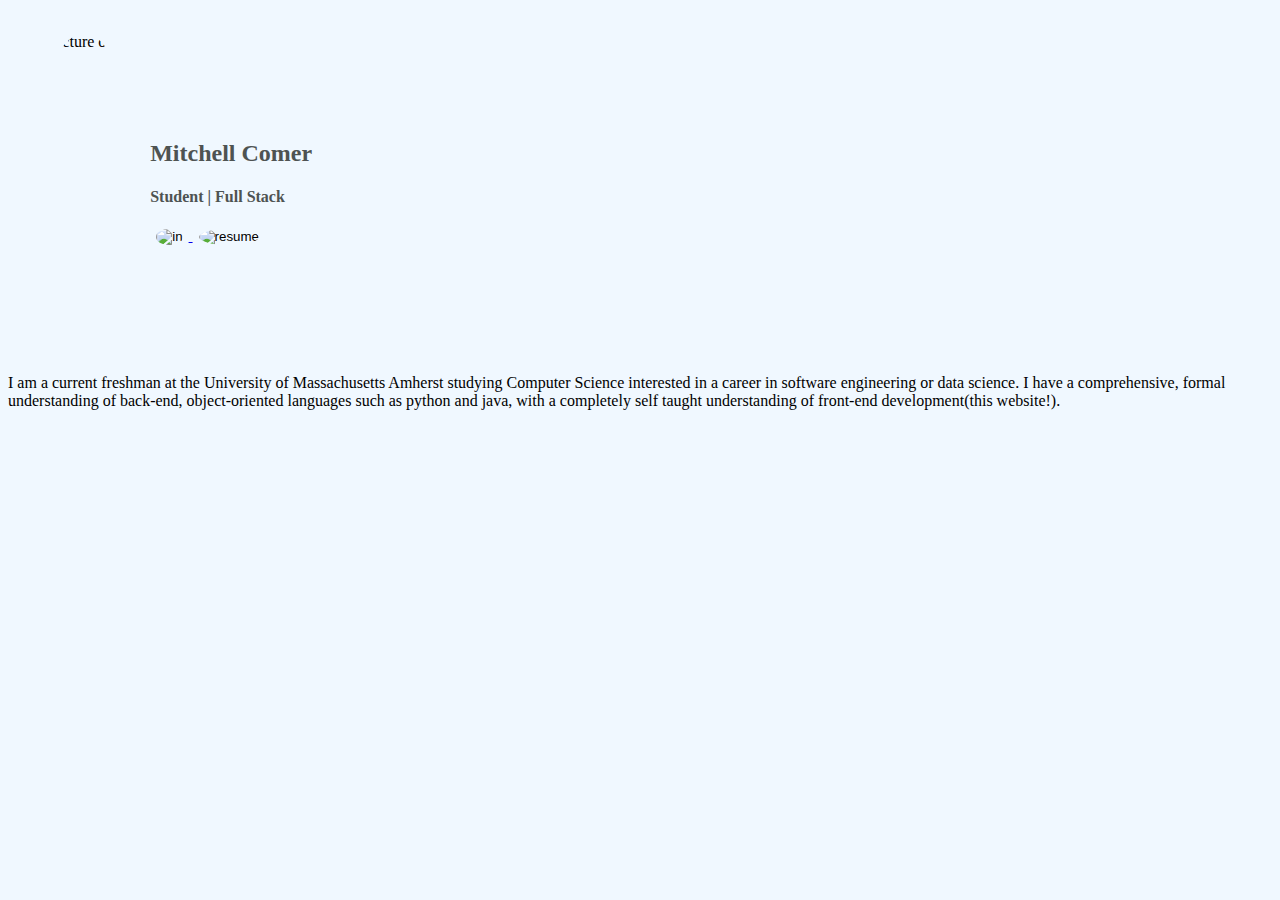
==== index.html @ 50c69960 "fixed" ====
<!DOCTYPE html>
<html lang = "en">
    <head>
        <link href="./style.css" rel="stylesheet">
        <meta charset="UTF-8">
        <meta name="description" content="this website conatins all the professional information about me">
        <meta name="author" content="Mitchell Comer">
        <meta name="keywords" content="software engineer">
        <meta name="viewport" content="width=device-width, initial-scale=1.0">
        <title>Mitchell's Personal Website</title>
    </head>

    <body>
        <!--header-->
        <div class = "pwebsite">
            <span class = "pwebsite-img">
                <img src="profPic.jpg" alt = "Picture of me">
            </span>

            <span class = "pwebsite-details">
              <h2 class = "title">Mitchell Comer</h2>
              <h4 class="subtitle">Student | Full Stack</h4>
                
              <span>
                <a href = "https://www.linkedin.com/in/mitchellcomer" id="more-me" target="_blank">
                  <button class="linkedinButton">
                    <img class="inicon" src="linkedinicon.png" alt="in">
                  </button>
                </a>
              </span>
              
              <span>
                <a href = "./resume.pdf" id="more-me" target="_blank">
                  <button class="resumeButton">
                    <img class="resicon" src="resiconn.jpg" alt="resume">
                  </button>
                </a>
              </span>
            </span>
        </div>

        <!--about me section-->
        <div class = "about">
          <p>
            I am a current freshman at the University of Massachusetts Amherst studying Computer Science 
            interested in a career in software engineering or data science. I have a comprehensive, formal
            understanding of back-end, object-oriented languages such as python and java, with a completely self taught 
            understanding of front-end development(this website!).
          </p>
        </div>

        <div>

        </div>
    </body>
</html>
---- style.css ----
*{
    background-color: aliceblue;
}

.pwebsite{
    padding: 25px;
    display: block flex;
    align-items: center;
    font-family: Cambria, Cochin, Georgia, Times, 'Times New Roman', serif;
}

.pwebsite-img img{
    height: 300px;
    object-fit: cover;
    border-radius: 50%;
    border-color: black;
    display: block;
}

.pwebsite-details{
    align-self: center;
    padding: 15px;
    color: rgb(78, 83, 82);
}

.resicon{
    border-top-left-radius: 50%;
    border-bottom-left-radius: 50%;
    border-top-right-radius: 50%;
    border-bottom-right-radius: 50%;
    height: 50px;
    width: 50px;
}

.resumeButton{
    border-radius: 50%;
    width: fit-content;
    border: none;
    border-width: 0;
}

.resicon:hover{
    opacity: .5;
    transition: opacity .15s;
}

.resicon:active{
    opacity: .25;
    transition: opacity .15s;
}

.inicon{
    border-radius: 50%;
    width: 50px;
}

.linkedinButton{
    border-radius: 50%;
    width: fit-content;
    border: none;
    border-width: 0;
}

.inicon:hover{
    opacity: .5;
    transition: opacity .15s;
}

.inicon:active{
    opacity: .25;
    transition: opacity .15s;
}
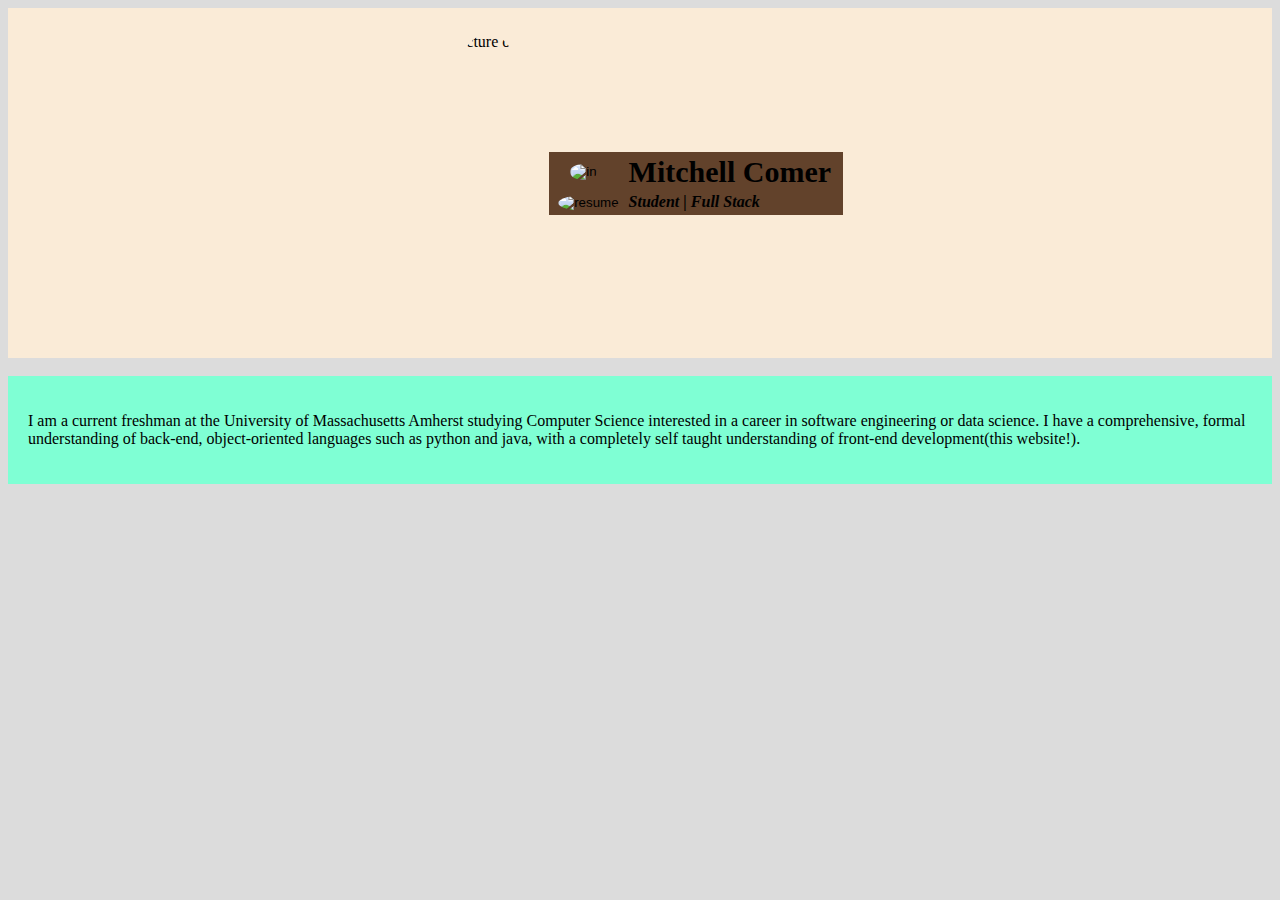
==== commit b69d5048: "colors fixed and website cleaned up" ====
--- a/index.html
+++ b/index.html
@@ -13,31 +13,37 @@
     <body>
         <!--header-->
         <div class = "pwebsite">
-            <span class = "pwebsite-img">
-                <img src="profPic.jpg" alt = "Picture of me">
-            </span>
-
-            <span class = "pwebsite-details">
-              <h2 class = "title">Mitchell Comer</h2>
-              <h4 class="subtitle">Student | Full Stack</h4>
-                
-              <span>
-                <a href = "https://www.linkedin.com/in/mitchellcomer" id="more-me" target="_blank">
+          <span class = "pwebsite-img">
+              <img src="profPic.jpg" alt = "Picture of me">
+          </span>
+          
+          <span class="table">
+            <table class="formatting">
+              <tr>
+                <th>
+                  <a href = "https://www.linkedin.com/in/mitchellcomer" id="more-me" target="_blank">
                   <button class="linkedinButton">
                     <img class="inicon" src="linkedinicon.png" alt="in">
                   </button>
-                </a>
-              </span>
-              
-              <span>
-                <a href = "./resume.pdf" id="more-me" target="_blank">
-                  <button class="resumeButton">
-                    <img class="resicon" src="resiconn.jpg" alt="resume">
-                  </button>
-                </a>
-              </span>
-            </span>
+                  </a>
+                </th>
+                <th class="title">Mitchell Comer</th>
+              </tr>
+              <tr>
+                <th>
+                  <a href = "./resume.pdf" id="more-me" target="_blank">
+                    <button class="resumeButton">
+                      <img class="resicon" src="resiconn.jpg" alt="resume">
+                    </button>
+                  </a>
+                </th>
+                <th class="subtitle"><i>Student | Full Stack</i></th>
+              </tr>
+            </table>
+          </span>
         </div>
+
+        <br/>
 
         <!--about me section-->
         <div class = "about">
--- a/style.css
+++ b/style.css
@@ -1,26 +1,46 @@
-*{
-    background-color: aliceblue;
+body {
+    background-color: rgb(220, 220, 220);
 }
 
 .pwebsite{
     padding: 25px;
-    display: block flex;
+    display: flex;
     align-items: center;
+    justify-content: center;
     font-family: Cambria, Cochin, Georgia, Times, 'Times New Roman', serif;
+    background-color: antiquewhite !important;
 }
 
 .pwebsite-img img{
     height: 300px;
     object-fit: cover;
     border-radius: 50%;
-    border-color: black;
     display: block;
+    margin-right: 10px;
 }
 
-.pwebsite-details{
-    align-self: center;
-    padding: 15px;
-    color: rgb(78, 83, 82);
+.pwebsite-img{
+    background-color: transparent;
+}
+
+.pwebsite .table{
+    background-color: rgb(98, 66, 43) !important;
+    border-collapse: collapse;
+}
+
+* {
+    background-color: transparent;
+}
+
+.title{
+    text-align: left;
+    font-size: 30px;
+    padding-right: 10px;
+}
+
+.subtitle{
+    text-align: left;
+    padding-right: 10px;
 }
 
 .resicon{
@@ -40,12 +60,12 @@
 }
 
 .resicon:hover{
-    opacity: .5;
+    opacity: .7;
     transition: opacity .15s;
 }
 
 .resicon:active{
-    opacity: .25;
+    opacity: .5;
     transition: opacity .15s;
 }
 
@@ -59,14 +79,20 @@
     width: fit-content;
     border: none;
     border-width: 0;
+    margin-right: 10px;
 }
 
 .inicon:hover{
+    opacity: .7;
+    transition: opacity .15s;
+}
+
+.inicon:active{
     opacity: .5;
     transition: opacity .15s;
 }
 
-.inicon:active{
-    opacity: .25;
-    transition: opacity .15s;
+.about{
+    background-color: aquamarine;
+    padding: 20px;
 }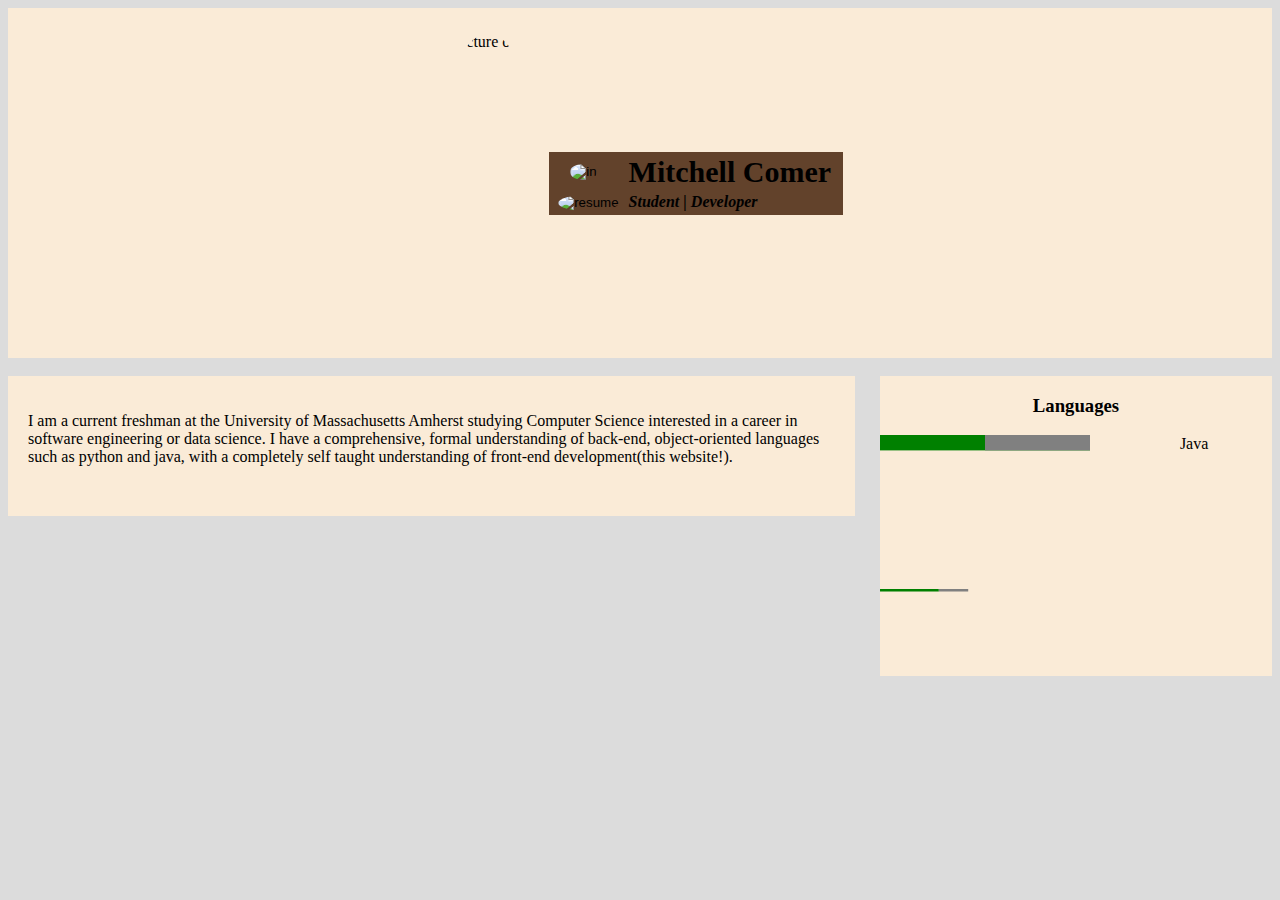
==== commit cffb9164: "unfinished release" ====
--- a/index.html
+++ b/index.html
@@ -37,7 +37,7 @@
                     </button>
                   </a>
                 </th>
-                <th class="subtitle"><i>Student | Full Stack</i></th>
+                <th class="subtitle"><i>Student | Developer</i></th>
               </tr>
             </table>
           </span>
@@ -46,17 +46,44 @@
         <br/>
 
         <!--about me section-->
-        <div class = "about">
-          <p>
-            I am a current freshman at the University of Massachusetts Amherst studying Computer Science 
-            interested in a career in software engineering or data science. I have a comprehensive, formal
-            understanding of back-end, object-oriented languages such as python and java, with a completely self taught 
-            understanding of front-end development(this website!).
-          </p>
-        </div>
+        <div class="aboutBox">
+          <span class = "about">
+            <p>
+              I am a current freshman at the University of Massachusetts Amherst studying Computer Science 
+              interested in a career in software engineering or data science. I have a comprehensive, formal
+              understanding of back-end, object-oriented languages such as python and java, with a completely self taught 
+              understanding of front-end development(this website!).
+            </p>
+          </span>
 
-        <div>
+          <span class="languages">
+            <div class="headerContainer">
+              <h3> Languages </h3>
+            </div>
+            
+            <div class="javaContainer">
+              <span>
+                <svg width="70%" height="10%">
+                    <rect x="0" class="javaRect"/>
+                    <rect x="50%" class="unjavaRect"/>
+                </svg>
+              </span>
+              <span>
+                Java
+              </span>
 
+            </div>
+            
+              <br/>
+            <div>
+              <svg width="30%" height="8%" viewBox="0 0 30 8">
+                <g>
+                  <rect x="0" class="pyRect"/>
+                  <rect x="50%" class="unpyRect"/>
+                </g>
+              </svg>
+            </div>
+          </span>
         </div>
     </body>
 </html>--- a/style.css
+++ b/style.css
@@ -92,7 +92,59 @@
     transition: opacity .15s;
 }
 
+.aboutBox{
+    display: flex;
+    flex-direction: row;
+    align-items: normal;
+}
+
 .about{
-    background-color: aquamarine;
+    background-color: antiquewhite;
     padding: 20px;
+    width: 72%;
+    float: left;
+    margin-right: 2%;
+    height: 100px;
+}
+
+.languages{
+    background-color: antiquewhite;
+    float: right;
+    width: 35%;
+    height: 300px;
+}
+
+.headerContainer{
+    background-color: transparent;
+    justify-content: center;
+    display: flex;
+}
+
+.javaContainer{
+    display: inline-flex;
+}
+
+.javaRect{
+    height: 100%;
+    width: 100%;
+    fill: green;
+}
+
+.unjavaRect{
+    height: 100%;
+    width: 100%;
+    fill: gray;
+}
+
+.pyRect{
+    height: 8%;
+    width: 50%;
+    fill: green;
+    
+}
+
+.unpyRect{
+    height: 8%;
+    width: 25%;
+    fill: gray;
 }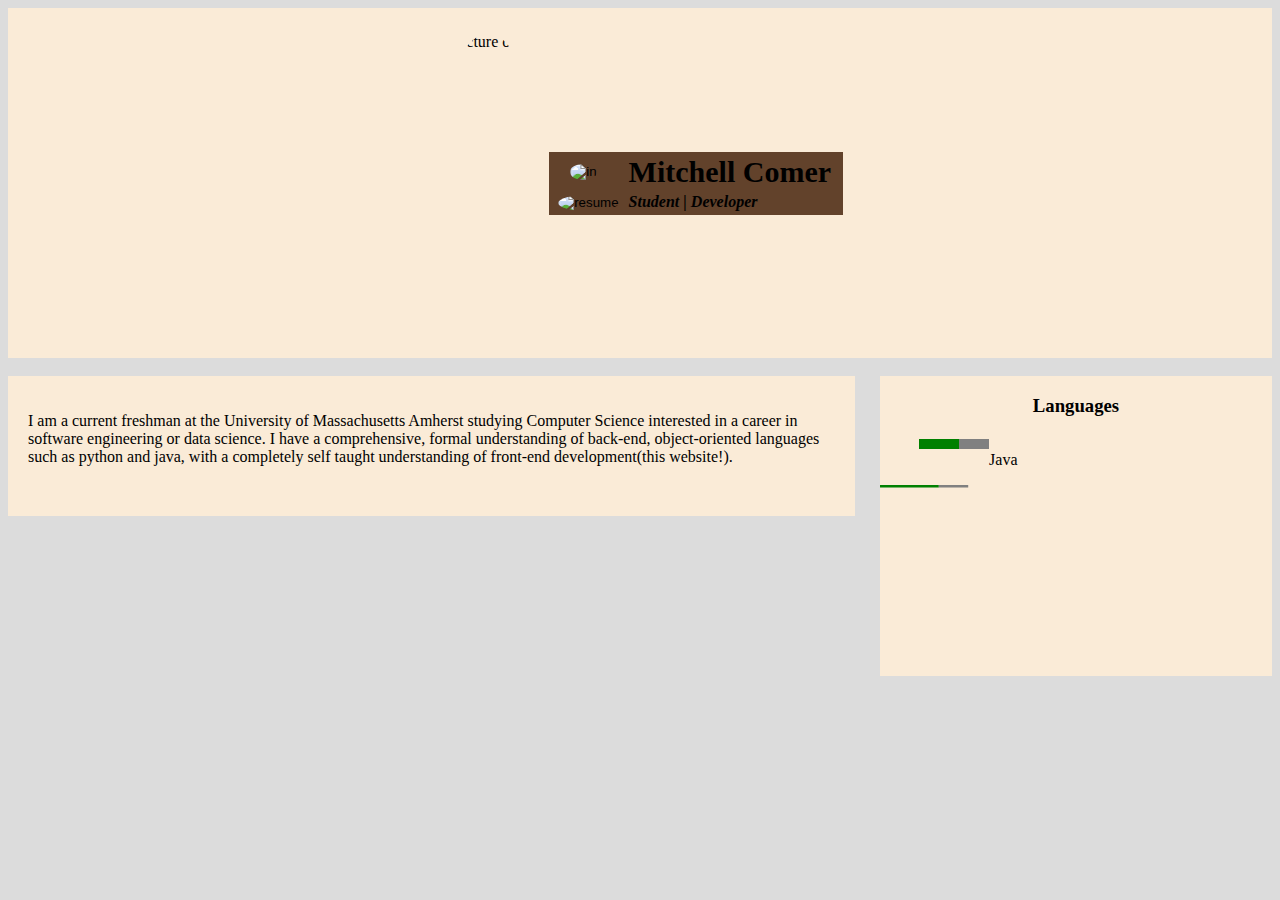
==== commit b2c29e09: "weird spot rn" ====
--- a/index.html
+++ b/index.html
@@ -63,13 +63,13 @@
             
             <div class="javaContainer">
               <span>
-                <svg width="70%" height="10%">
-                    <rect x="0" class="javaRect"/>
-                    <rect x="50%" class="unjavaRect"/>
+                <svg width="70" height="10" class="svg">
+                    <rect x="0" class="javaRect" width="30" height="10"/>
+                    <rect x="40" width="30" height="10" class="unjavaRect"/>
                 </svg>
               </span>
               <span>
-                Java
+                <p class="jtext">Java</p>
               </span>
 
             </div>
--- a/style.css
+++ b/style.css
@@ -122,6 +122,7 @@
 
 .javaContainer{
     display: inline-flex;
+    margin-left: 10%;
 }
 
 .javaRect{
@@ -136,6 +137,10 @@
     fill: gray;
 }
 
+.jtext{
+
+}
+
 .pyRect{
     height: 8%;
     width: 50%;
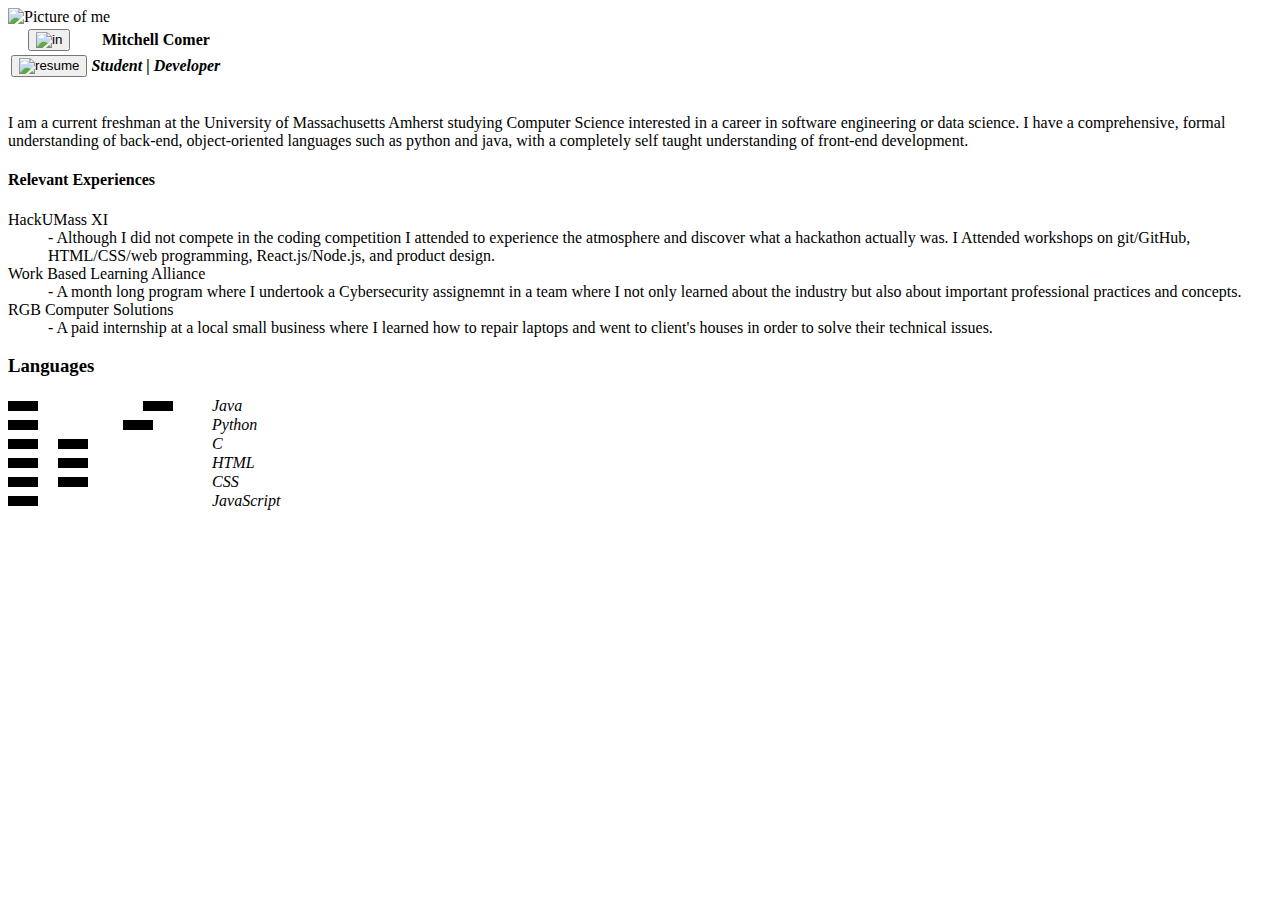
==== commit 7d7ddb40: "trying to fix" ====
--- a/index.html
+++ b/index.html
@@ -1,7 +1,7 @@
 <!DOCTYPE html>
 <html lang = "en">
     <head>
-        <link href="./style.css" rel="stylesheet">
+        <link href="./styleMain.css" rel="stylesheet">
         <meta charset="UTF-8">
         <meta name="description" content="this website conatins all the professional information about me">
         <meta name="author" content="Mitchell Comer">
@@ -13,8 +13,8 @@
     <body>
         <!--header-->
         <div class = "pwebsite">
-          <span class = "pwebsite-img">
-              <img src="profPic.jpg" alt = "Picture of me">
+          <span>
+              <img class="pwebsite-img" src="profPic.jpg" alt = "Picture of me">
           </span>
           
           <span class="table">
@@ -47,43 +47,76 @@
 
         <!--about me section-->
         <div class="aboutBox">
-          <span class = "about">
-            <p>
-              I am a current freshman at the University of Massachusetts Amherst studying Computer Science 
-              interested in a career in software engineering or data science. I have a comprehensive, formal
-              understanding of back-end, object-oriented languages such as python and java, with a completely self taught 
-              understanding of front-end development(this website!).
-            </p>
+          <span class="leftside">
+            <div class="about">
+              <p>
+                I am a current freshman at the University of Massachusetts Amherst studying Computer Science 
+                interested in a career in software engineering or data science. I have a comprehensive, formal
+                understanding of back-end, object-oriented languages such as python and java, with a completely self taught 
+                understanding of front-end development.
+              </p>
+            </div>
+            <div class="experience">
+              <h4>Relevant Experiences</h4>
+              <dl>
+                <dt>HackUMass XI</dt>
+                <dd>- Although I did not compete in the coding competition I attended to experience the atmosphere and discover what a hackathon actually was. I Attended workshops on git/GitHub, HTML/CSS/web programming, React.js/Node.js, and product design.</dd>
+                <dt>Work Based Learning Alliance</dt>
+                <dd>- A month long program where I undertook a Cybersecurity assignemnt in a team where I not only learned about the industry but also about important professional practices and concepts.</dd>
+                <dt>RGB Computer Solutions</dt>
+                <dd>- A paid internship at a local small business where I learned how to repair laptops and went to client's houses in order to solve their technical issues.</dd>
+              </dl>
+            </div>
           </span>
 
           <span class="languages">
             <div class="headerContainer">
               <h3> Languages </h3>
             </div>
-            
+
             <div class="javaContainer">
-              <span>
-                <svg width="70" height="10" class="svg">
-                    <rect x="0" class="javaRect" width="30" height="10"/>
-                    <rect x="40" width="30" height="10" class="unjavaRect"/>
-                </svg>
-              </span>
-              <span>
-                <p class="jtext">Java</p>
-              </span>
-
+              <svg width="200" height="15" class="jsvg">
+                    <rect x="0" y="5" width="30" height="10" class="javaRect"/>
+                    <rect x="135" y="5" width="30" height="10" class="unjavaRect"/>
+              </svg>
+              <span class="jtext"><i>Java</i></span>
             </div>
-            
-              <br/>
-            <div>
-              <svg width="30%" height="8%" viewBox="0 0 30 8">
-                <g>
-                  <rect x="0" class="pyRect"/>
-                  <rect x="50%" class="unpyRect"/>
-                </g>
+            <div class="pyContainer">
+              <svg width="200" height="15" class="psvg">
+                    <rect x="0" y="5" width="30" height="10" class="pyRect"/>
+                    <rect x="115" y="5" width="30" height="10" class="unpyRect"/>
               </svg>
+              <span class="pytext"><i>Python</i></span>
+            </div>
+            <div class="cContainer">
+              <svg width="200" height="15" class="csvg">
+                    <rect x="0" y="5" width="30" height="10" class="cRect"/>
+                    <rect x="50" y="5" width="30" height="10" class="uncRect"/>
+              </svg>
+              <span class="ctext"><i>C</i></span>
+            </div>
+            <div class="htmlContainer">
+              <svg width="200" height="15" class="htmlsvg">
+                    <rect x="0" y="5" width="30" height="10" class="htmlRect"/>
+                    <rect x="50" y="5" width="30" height="10" class="unhtmlRect"/>
+              </svg>
+              <span class="htmltext"><i>HTML</i></span>
+            </div>
+            <div class="cssContainer">
+              <svg width="200" height="15" class="csssvg">
+                    <rect x="0" y="5" width="30" height="10" class="cssRect"/>
+                    <rect x="50" y="5" width="30" height="10" class="uncssRect"/>
+              </svg>
+              <span class="csstext"><i>CSS</i></span>
+            </div>
+            <div class="jsContainer">
+              <svg width="200" height="15" class="jssvg">
+                    <rect x="0" y="5" width="30" height="10" class="jsRect"/>
+                    <rect x="0" y="5" width="30" height="10" class="unjsRect"/>
+              </svg>
+              <span class="jstext"><i>JavaScript</i></span>
             </div>
           </span>
         </div>
     </body>
-</html>+</html>
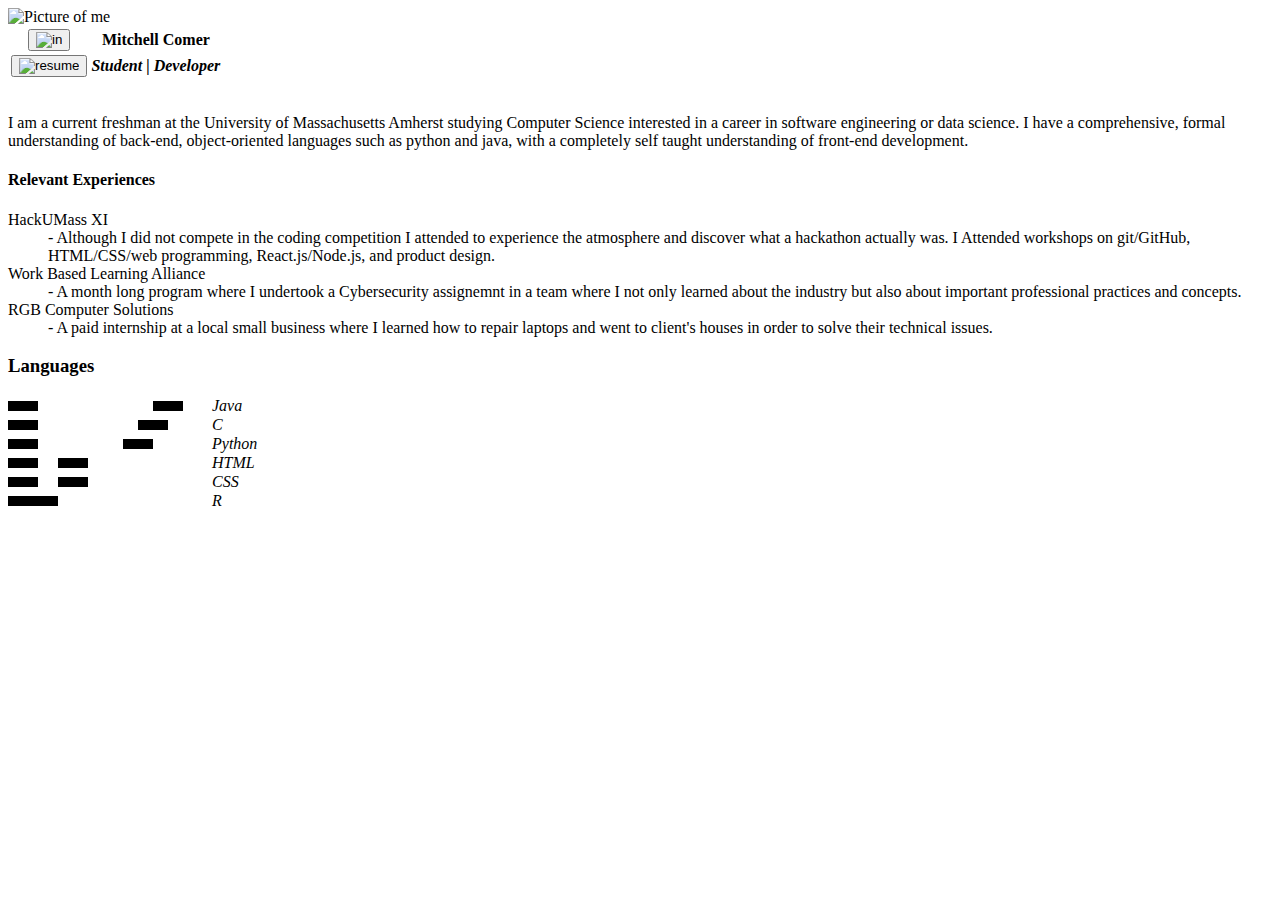
==== commit ac3edbff: "spacing" ====
--- a/index.html
+++ b/index.html
@@ -77,9 +77,16 @@
             <div class="javaContainer">
               <svg width="200" height="15" class="jsvg">
                     <rect x="0" y="5" width="30" height="10" class="javaRect"/>
-                    <rect x="135" y="5" width="30" height="10" class="unjavaRect"/>
+                    <rect x="145" y="5" width="30" height="10" class="unjavaRect"/>
               </svg>
               <span class="jtext"><i>Java</i></span>
+            </div>
+            <div class="cContainer">
+              <svg width="200" height="15" class="csvg">
+                    <rect x="0" y="5" width="30" height="10" class="cRect"/>
+                    <rect x="130" y="5" width="30" height="10" class="uncRect"/>
+              </svg>
+              <span class="ctext"><i>C</i></span>
             </div>
             <div class="pyContainer">
               <svg width="200" height="15" class="psvg">
@@ -87,13 +94,6 @@
                     <rect x="115" y="5" width="30" height="10" class="unpyRect"/>
               </svg>
               <span class="pytext"><i>Python</i></span>
-            </div>
-            <div class="cContainer">
-              <svg width="200" height="15" class="csvg">
-                    <rect x="0" y="5" width="30" height="10" class="cRect"/>
-                    <rect x="50" y="5" width="30" height="10" class="uncRect"/>
-              </svg>
-              <span class="ctext"><i>C</i></span>
             </div>
             <div class="htmlContainer">
               <svg width="200" height="15" class="htmlsvg">
@@ -109,12 +109,13 @@
               </svg>
               <span class="csstext"><i>CSS</i></span>
             </div>
-            <div class="jsContainer">
-              <svg width="200" height="15" class="jssvg">
-                    <rect x="0" y="5" width="30" height="10" class="jsRect"/>
-                    <rect x="0" y="5" width="30" height="10" class="unjsRect"/>
+            
+            <div class="rContainer">
+              <svg width="200" height="15" class="rsvg">
+                    <rect x="0" y="5" width="30" height="10" class="rRect"/>
+                    <rect x="20" y="5" width="30" height="10" class="unrRect"/>
               </svg>
-              <span class="jstext"><i>JavaScript</i></span>
+              <span class="rtext"><i>R</i></span>
             </div>
           </span>
         </div>
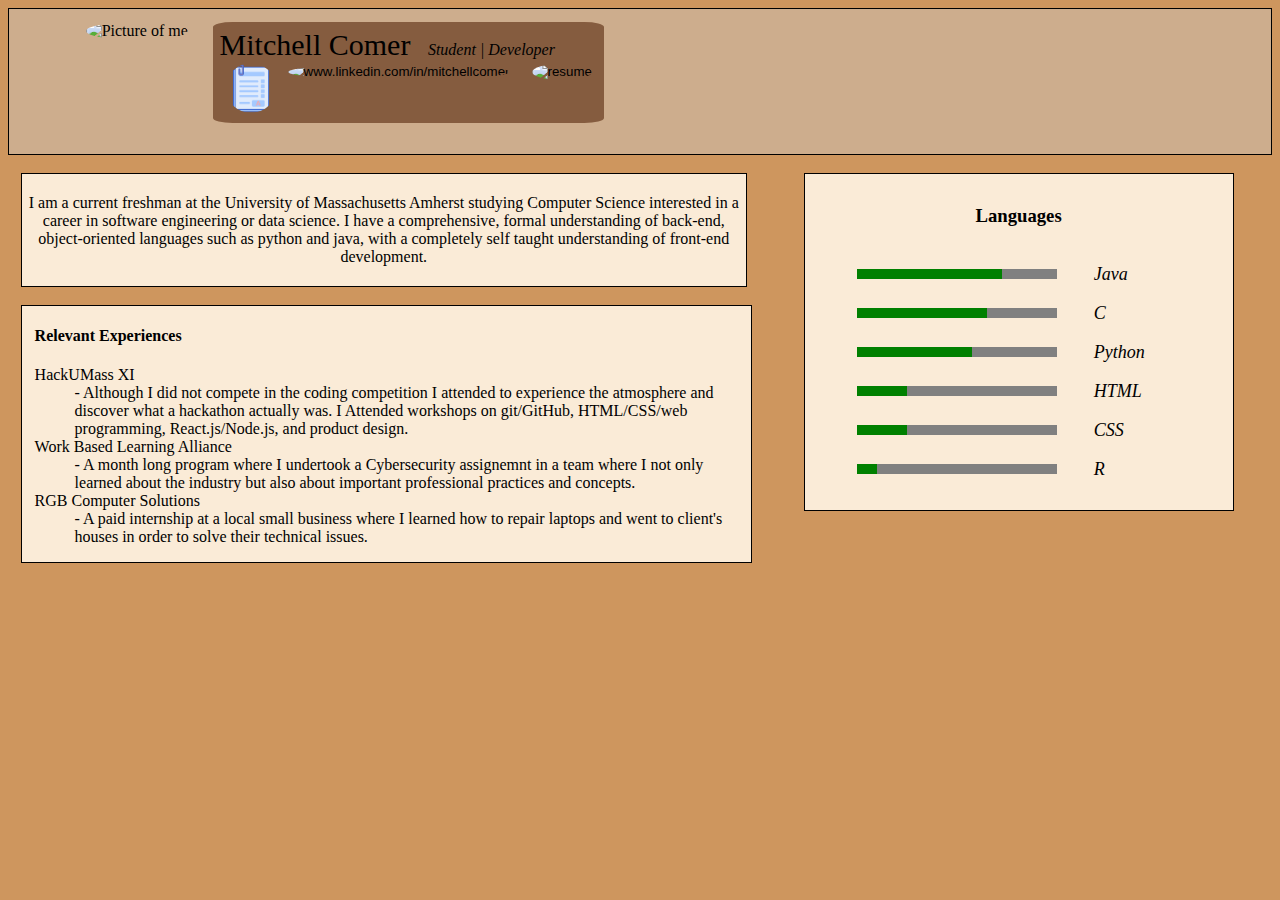
==== commit 18d18301: "new button layout who dis" ====
--- a/index.html
+++ b/index.html
@@ -17,29 +17,30 @@
               <img class="pwebsite-img" src="profPic.jpg" alt = "Picture of me">
           </span>
           
-          <span class="table">
-            <table class="formatting">
-              <tr>
-                <th>
-                  <a href = "https://www.linkedin.com/in/mitchellcomer" id="more-me" target="_blank">
-                  <button class="linkedinButton">
-                    <img class="inicon" src="linkedinicon.png" alt="in">
+          <span class="introBox">
+            <div class="header">
+              <span class="title"> Mitchell Comer </span> 
+              <span class="subtitle"><i>Student | Developer</i></span>
+            </div>
+
+            <div class="buttons">
+              <a href = "./transcrip.pdf" id="more-me" target="_blank">
+                <button class="transcriptButton">
+                    <img class="transcriptIcon" src="tranIcon.png" alt="4.0">
                   </button>
-                  </a>
-                </th>
-                <th class="title">Mitchell Comer</th>
-              </tr>
-              <tr>
-                <th>
-                  <a href = "./resume.pdf" id="more-me" target="_blank">
-                    <button class="resumeButton">
-                      <img class="resicon" src="resiconn.jpg" alt="resume">
-                    </button>
-                  </a>
-                </th>
-                <th class="subtitle"><i>Student | Developer</i></th>
-              </tr>
-            </table>
+              </a>
+              <a href = "https://www.linkedin.com/in/mitchellcomer" id="more-me" target="_blank">
+                <button class="linkedinButton">
+                  <img class="inicon" src="linkedinicon.png" alt="www.linkedin.com/in/mitchellcomer">
+                </button>
+              </a>
+              <a href = "./resume.pdf" id="more-me" target="_blank">
+                <button class="resumeButton">
+                    <img class="resicon" src="resiconn.jpg" alt="resume">
+                </button>
+              </a>
+            </div>
+
           </span>
         </div>
 
--- a/styleMain.css
+++ b/styleMain.css
@@ -0,0 +1,355 @@
+body {
+    background-color: rgb(206, 150, 94);
+}
+
+.pwebsite{
+    padding: 1%;
+    font-family: Cambria, Cochin, Georgia, Times, 'Times New Roman', serif;
+    background-color: rgb(205, 173, 141) !important;
+    display: flex;
+    border: .2vh solid black;
+}
+
+.pwebsite-img{
+    border-radius: 50%;
+    height: 50vh;
+    margin-left: 5vw;
+    margin-right: 2vw;
+}
+
+.introBox{
+    background-color: rgb(133, 92, 63) !important;
+    height: fit-content;
+    padding: .5%;
+    align-self:last baseline;
+    border-radius: 5%;
+    margin-bottom: 2vh;
+}
+
+.header{
+ justify-content: center;
+}
+
+.title{
+    text-align: left;
+    font-size: 30px;
+    padding-right: 10px;
+}
+
+.subtitle{
+    text-align: left;
+    padding-right: 10px;
+}
+
+.buttons{
+    display: flex;
+    justify-content: center;
+}
+
+.transcriptIcon{
+    border-top-left-radius: 50%;
+    border-bottom-left-radius: 50%;
+    border-top-right-radius: 50%;
+    border-bottom-right-radius: 50%;
+    height: 50px;
+    width: 50px;
+}
+
+.transcriptButton{
+    border-radius: 50%;
+    width: fit-content;
+    border: none;
+    border-width: 0;
+    background-color: transparent;
+}
+
+.transcriptIcon:hover{
+    opacity: .7;
+    transition: opacity .15s;
+}
+
+.transcriptIcon:active{
+    opacity: .5;
+    transition: opacity .15s;
+}
+
+.resicon{
+    border-top-left-radius: 50%;
+    border-bottom-left-radius: 50%;
+    border-top-right-radius: 50%;
+    border-bottom-right-radius: 50%;
+    height: 50px;
+    width: 50px;
+}
+
+.resumeButton{
+    border-radius: 50%;
+    width: fit-content;
+    border: none;
+    border-width: 0;
+    background-color: transparent;
+}
+
+.resicon:hover{
+    opacity: .7;
+    transition: opacity .15s;
+}
+
+.resicon:active{
+    opacity: .5;
+    transition: opacity .15s;
+}
+
+.inicon{
+    border-radius: 50%;
+    width: 50px;
+}
+
+.linkedinButton{
+    border-radius: 50%;
+    width: fit-content;
+    border: none;
+    border-width: 0;
+    margin-right: 10px;
+    background-color: transparent;
+}
+
+.inicon:hover{
+    opacity: .7;
+    transition: opacity .15s;
+}
+
+.inicon:active{
+    opacity: .5;
+    transition: opacity .15s;
+}
+
+.aboutBox{
+    display: flex;
+    height: 100%;
+}
+
+.leftside{
+    width: fit-content;
+}
+
+.about{
+    background-color: antiquewhite;
+    padding: .5%;
+    width: 90%;
+    float: left;
+    height: fit-content;
+    text-align: center;
+    margin-bottom: 2vh;
+    margin-right: 2vw;
+    margin-left: 1vw;
+    border: .2vh solid black;
+}
+
+.experience{
+    background-color:antiquewhite;
+    width: 90%;
+    float: left;
+    height: fit-content;
+    margin-left: 1vw;
+    padding-left: 1vw;
+    margin-bottom: 1vh;
+    border: .2vh solid black;
+}
+
+.languages{
+    background-color: antiquewhite;
+    float: right;
+    width: 50vw;
+    height: fit-content;
+    padding: 1%;
+    margin-right: 3vw;
+    border: .2vh solid black;
+}
+
+.headerContainer{
+    background-color: transparent;
+    justify-content: center;
+    display: flex;
+    margin-bottom: 2vh;
+}
+
+.javaContainer{
+    display: flex;
+    margin-left: 10%;
+    align-content: center;
+    height: 14%;
+    margin-bottom: 2vh;
+}
+
+.jsvg{
+    margin-right: 10%;
+    display: block;
+}
+
+.javaRect{
+    height: 100%;
+    width: 100%;
+    fill: green;
+}
+
+.unjavaRect{
+    height: 100%;
+    width: 100%;
+    fill: gray;
+}
+
+.jtext{
+    font-size: large;
+    align-content: first baseline;
+}
+
+.pyContainer{
+    display: flex;
+    margin-left: 10%;
+    align-content: center;
+    height: 14%;
+    margin-bottom: 2vh;
+}
+
+.psvg{
+    margin-right: 10%;
+    display: block;
+}
+
+.pyRect{
+    height: 100%;
+    width: 100%;
+    fill: green;
+}
+
+.unpyRect{
+    height: 100%;
+    width: 100%;
+    fill: gray;
+}
+
+.pytext{
+    font-size: large;
+    align-content: first baseline;
+}
+
+.cContainer{
+    display: flex;
+    margin-left: 10%;
+    align-content: center;
+    height: 14%;
+    margin-bottom: 2vh;
+}
+
+.csvg{
+    margin-right: 10%;
+    display: block;
+}
+
+.cRect{
+    height: 100%;
+    width: 100%;
+    fill: green;
+}
+
+.uncRect{
+    height: 100%;
+    width: 100%;
+    fill: gray;
+}
+
+.ctext{
+    font-size: large;
+    align-content: first baseline;
+}
+
+.htmlContainer{
+    display: flex;
+    margin-left: 10%;
+    align-content: center;
+    height: 14%;
+    margin-bottom: 2vh;
+}
+
+.htmlsvg{
+    margin-right: 10%;
+    display: block;
+}
+
+.htmlRect{
+    height: 100%;
+    width: 100%;
+    fill: green;
+}
+
+.unhtmlRect{
+    height: 100%;
+    width: 100%;
+    fill: gray;
+}
+
+.htmltext{
+    font-size: large;
+    align-content: first baseline;
+}
+
+.cssContainer{
+    display: flex;
+    margin-left: 10%;
+    align-content: center;
+    height: 14%;
+    margin-bottom: 2vh;
+}
+
+.csssvg{
+    margin-right: 10%;
+    display: block;
+}
+
+.cssRect{
+    height: 100%;
+    width: 100%;
+    fill: green;
+}
+
+.uncssRect{
+    height: 100%;
+    width: 100%;
+    fill: gray;
+}
+
+.csstext{
+    font-size: large;
+    align-content: first baseline;
+}
+
+.rContainer{
+    display: flex;
+    margin-left: 10%;
+    align-content: center;
+    height: 14%;
+    margin-bottom: 2vh;
+}
+
+.rsvg{
+    margin-right: 10%;
+    display: block;
+}
+
+.rRect{
+    height: 100%;
+    width: 100%;
+    fill: green;
+}
+
+.unrRect{
+    height: 100%;
+    width: 100%;
+    fill: gray;
+}
+
+.rtext{
+    font-size: large;
+    align-content: first baseline;
+}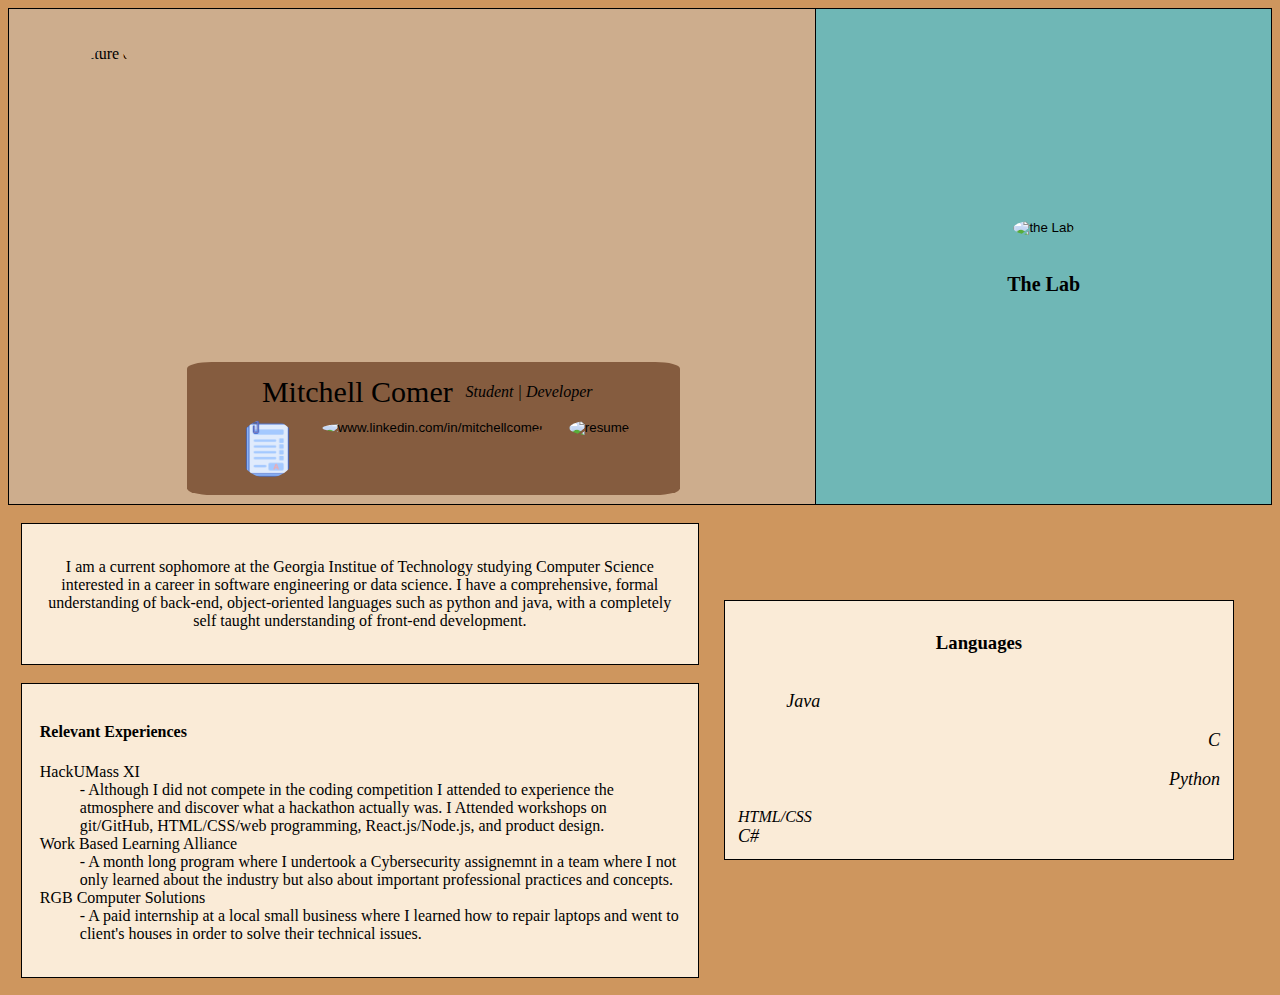
==== commit 7bb16a7f: "updated bio" ====
--- a/index.html
+++ b/index.html
@@ -13,7 +13,7 @@
     <body>
         <!--header-->
         <div class = "pwebsite">
-          <span>
+          <span class="imgspan">
               <img class="pwebsite-img" src="profPic.jpg" alt = "Picture of me">
           </span>
           
@@ -24,23 +24,33 @@
             </div>
 
             <div class="buttons">
-              <a href = "./transcrip.pdf" id="more-me" target="_blank">
+              <a href = "./transcrip.pdf" target="_blank">
                 <button class="transcriptButton">
                     <img class="transcriptIcon" src="tranIcon.png" alt="4.0">
                   </button>
               </a>
-              <a href = "https://www.linkedin.com/in/mitchellcomer" id="more-me" target="_blank">
+              <a href = "https://www.linkedin.com/in/mitchellcomer" target="_blank">
                 <button class="linkedinButton">
                   <img class="inicon" src="linkedinicon.png" alt="www.linkedin.com/in/mitchellcomer">
                 </button>
               </a>
-              <a href = "./resume.pdf" id="more-me" target="_blank">
+              <a href = "./resume.pdf" target="_blank">
                 <button class="resumeButton">
                     <img class="resicon" src="resiconn.jpg" alt="resume">
                 </button>
               </a>
             </div>
+          </span>
 
+          <span class="thelab">
+            <div>
+              <a href = "./projects.html" target="_blank">
+                <button class="labButton">
+                    <img class="labIcon" src="labIcon.png" alt="the Lab">
+                  </button>
+              </a>
+            </div>
+            <div class="labTitle"><b>The Lab</b></div>
           </span>
         </div>
 
@@ -51,7 +61,7 @@
           <span class="leftside">
             <div class="about">
               <p>
-                I am a current freshman at the University of Massachusetts Amherst studying Computer Science 
+                I am a current sophomore at the Georgia Institue of Technology studying Computer Science 
                 interested in a career in software engineering or data science. I have a comprehensive, formal
                 understanding of back-end, object-oriented languages such as python and java, with a completely self taught 
                 understanding of front-end development.
@@ -76,49 +86,31 @@
             </div>
 
             <div class="javaContainer">
-              <svg width="200" height="15" class="jsvg">
-                    <rect x="0" y="5" width="30" height="10" class="javaRect"/>
-                    <rect x="145" y="5" width="30" height="10" class="unjavaRect"/>
-              </svg>
+              <span class="jRect"></span>
+              <span class="unJRect"></span>
               <span class="jtext"><i>Java</i></span>
             </div>
             <div class="cContainer">
-              <svg width="200" height="15" class="csvg">
-                    <rect x="0" y="5" width="30" height="10" class="cRect"/>
-                    <rect x="130" y="5" width="30" height="10" class="uncRect"/>
-              </svg>
+              <span class="cRect"></span>
+              <span class="unCRect"></span>
               <span class="ctext"><i>C</i></span>
             </div>
             <div class="pyContainer">
-              <svg width="200" height="15" class="psvg">
-                    <rect x="0" y="5" width="30" height="10" class="pyRect"/>
-                    <rect x="115" y="5" width="30" height="10" class="unpyRect"/>
-              </svg>
+              <span class="pyRect"></span>
+              <span class="unPyRect"></span>
               <span class="pytext"><i>Python</i></span>
             </div>
-            <div class="htmlContainer">
-              <svg width="200" height="15" class="htmlsvg">
-                    <rect x="0" y="5" width="30" height="10" class="htmlRect"/>
-                    <rect x="50" y="5" width="30" height="10" class="unhtmlRect"/>
-              </svg>
-              <span class="htmltext"><i>HTML</i></span>
+            <div class="htmlcssContainer">
+              <span class="htmlcssRect"></span>
+              <span class="unhtmlcssRect"></span>
+              <span class="htmlcsstext"><i>HTML/CSS</i></span>
             </div>
-            <div class="cssContainer">
-              <svg width="200" height="15" class="csssvg">
-                    <rect x="0" y="5" width="30" height="10" class="cssRect"/>
-                    <rect x="50" y="5" width="30" height="10" class="uncssRect"/>
-              </svg>
-              <span class="csstext"><i>CSS</i></span>
-            </div>
-            
-            <div class="rContainer">
-              <svg width="200" height="15" class="rsvg">
-                    <rect x="0" y="5" width="30" height="10" class="rRect"/>
-                    <rect x="20" y="5" width="30" height="10" class="unrRect"/>
-              </svg>
-              <span class="rtext"><i>R</i></span>
+            <div class="csharpContainer">
+              <span class="csharpRect"></span>
+              <span class="uncsharpRect"></span>
+              <span class="rtext"><i>C#</i></span>
             </div>
           </span>
         </div>
     </body>
-</html>
+</html>--- a/styleMain.css
+++ b/styleMain.css
@@ -3,42 +3,91 @@
 }
 
 .pwebsite{
-    padding: 1%;
+    padding-left: 1vw;
     font-family: Cambria, Cochin, Georgia, Times, 'Times New Roman', serif;
     background-color: rgb(205, 173, 141) !important;
     display: flex;
     border: .2vh solid black;
+    flex-direction: row;
+    min-width: fit-content;
+    margin: 0 auto;
+}
+
+@media(max-width: 600px){
+    .pwebsite{
+        overflow-x: hidden;
+        overflow-y: auto;
+        flex-direction: column;
+        align-items: center;
+    }
+
+    .imgspan{
+        margin-bottom: 1.5vh;
+    }
+
+    .introBox{
+        margin: 0 auto;
+    }
+
+    .thelab{
+        max-width: 30vh;
+        align-self: center !important;
+        border: .2vh solid black;
+        margin-left: 0 !important;
+    }
+}
+
+.imgspan{
+    display: flex;
+    flex-direction: column; 
+    align-items: center; 
+    width: 100%;
+    max-width: fit-content;
+    margin-right: 3vh;
+    margin-left: 4vh;
+    margin-top: 4vh;
+    margin-bottom: 1vh;
 }
 
 .pwebsite-img{
     border-radius: 50%;
     height: 50vh;
-    margin-left: 5vw;
-    margin-right: 2vw;
 }
 
 .introBox{
     background-color: rgb(133, 92, 63) !important;
-    height: fit-content;
-    padding: .5%;
-    align-self:last baseline;
+    padding-left: 5vh;
+    padding-right: 5vh;
+    padding-top: 1.5vh;
+    padding-bottom: 1.5vh;
     border-radius: 5%;
-    margin-bottom: 2vh;
+    display: flexbox;
+    width: fit-content;
+    align-self: flex-end;
+    min-width: fit-content;
+    margin-bottom: 1vh;;
 }
 
 .header{
  justify-content: center;
+ display: inline-flex;
+ width: 100%;
+ min-width: fit-content;
+ padding-bottom: 1vh;
 }
 
 .title{
-    text-align: left;
+    text-align: center;
+    text-wrap: nowrap;
     font-size: 30px;
-    padding-right: 10px;
+    padding-right: 1vw;
 }
 
 .subtitle{
-    text-align: left;
-    padding-right: 10px;
+    text-align: center;
+    text-wrap: nowrap;
+    align-self: center;
+    padding-right: 1vw;
 }
 
 .buttons{
@@ -47,15 +96,36 @@
 }
 
 .transcriptIcon{
-    border-top-left-radius: 50%;
-    border-bottom-left-radius: 50%;
-    border-top-right-radius: 50%;
-    border-bottom-right-radius: 50%;
-    height: 50px;
-    width: 50px;
+    border-radius: 50%;
+    height: 6.5vh;
+    
 }
 
 .transcriptButton{
+    border-radius: 50%;
+    width: fit-content;
+    border: none;
+    background-color: transparent;
+    padding-right: 1.5vw;
+}
+
+.transcriptIcon:hover{
+    opacity: .7;
+    transition: opacity .15s;
+}
+
+.transcriptIcon:active{
+    opacity: .5;
+    transition: opacity .15s;
+}
+
+.resicon{
+    border-radius: 50%;
+    height: 6.5vh;
+    width: 6.5vh;
+}
+
+.resumeButton{
     border-radius: 50%;
     width: fit-content;
     border: none;
@@ -63,55 +133,28 @@
     background-color: transparent;
 }
 
-.transcriptIcon:hover{
+.resicon:hover{
     opacity: .7;
     transition: opacity .15s;
 }
 
-.transcriptIcon:active{
+.resicon:active{
     opacity: .5;
     transition: opacity .15s;
 }
 
-.resicon{
-    border-top-left-radius: 50%;
-    border-bottom-left-radius: 50%;
-    border-top-right-radius: 50%;
-    border-bottom-right-radius: 50%;
-    height: 50px;
-    width: 50px;
-}
-
-.resumeButton{
+.inicon{
+    border-radius: 50%;
+    height: 6.5vh;
+}
+
+.linkedinButton{
     border-radius: 50%;
     width: fit-content;
     border: none;
     border-width: 0;
     background-color: transparent;
-}
-
-.resicon:hover{
-    opacity: .7;
-    transition: opacity .15s;
-}
-
-.resicon:active{
-    opacity: .5;
-    transition: opacity .15s;
-}
-
-.inicon{
-    border-radius: 50%;
-    width: 50px;
-}
-
-.linkedinButton{
-    border-radius: 50%;
-    width: fit-content;
-    border: none;
-    border-width: 0;
-    margin-right: 10px;
-    background-color: transparent;
+    padding-right: 1.5vw;
 }
 
 .inicon:hover{
@@ -124,6 +167,51 @@
     transition: opacity .15s;
 }
 
+.thelab{
+    background-color: rgb(111, 183, 182) !important;
+    width: 100%;
+    min-width: fit-content;
+    min-height: 100;
+    display: flex;
+    flex-direction: column;
+    justify-content: center; 
+    align-items: center;
+    border-left: .2vh solid black;
+    margin-left: 15vh;
+    padding: 2vh;
+}   
+
+.labIcon{
+    border-radius: 50%;
+    height: 100%;
+    background: transparent;
+}
+
+.labButton{
+    border-radius: 50%;
+    width: fit-content;
+    border: none;
+    background-color: transparent;
+}
+
+.labTitle{
+    justify-content: center;
+    align-content: center;
+    display: flex;
+    padding-top: 4vh;
+    font-size: 20px;
+}
+
+.labIcon:hover{
+    opacity: .7;
+    transition: opacity .15s;
+}
+
+.labIcon:active{
+    opacity: .5;
+    transition: opacity .15s;
+}
+
 .aboutBox{
     display: flex;
     height: 100%;
@@ -131,39 +219,47 @@
 
 .leftside{
     width: fit-content;
+    display: flex;
+    flex-direction: column;
+    align-items: center;
 }
 
 .about{
     background-color: antiquewhite;
-    padding: .5%;
-    width: 90%;
+    padding: 2vh;
+    width: 50vw;
     float: left;
     height: fit-content;
     text-align: center;
     margin-bottom: 2vh;
-    margin-right: 2vw;
+    border: .2vh solid black;
     margin-left: 1vw;
     border: .2vh solid black;
 }
 
 .experience{
     background-color:antiquewhite;
-    width: 90%;
+    width: 50vw;
     float: left;
     height: fit-content;
     margin-left: 1vw;
-    padding-left: 1vw;
+    padding: 2vh;
     margin-bottom: 1vh;
     border: .2vh solid black;
 }
 
 .languages{
+    display: flex;
+    flex-direction: column;
     background-color: antiquewhite;
     float: right;
     width: 50vw;
+    min-width: fit-content;
     height: fit-content;
     padding: 1%;
     margin-right: 3vw;
+    margin-left: 2vw;
+    margin-top: 8.5vh;
     border: .2vh solid black;
 }
 
